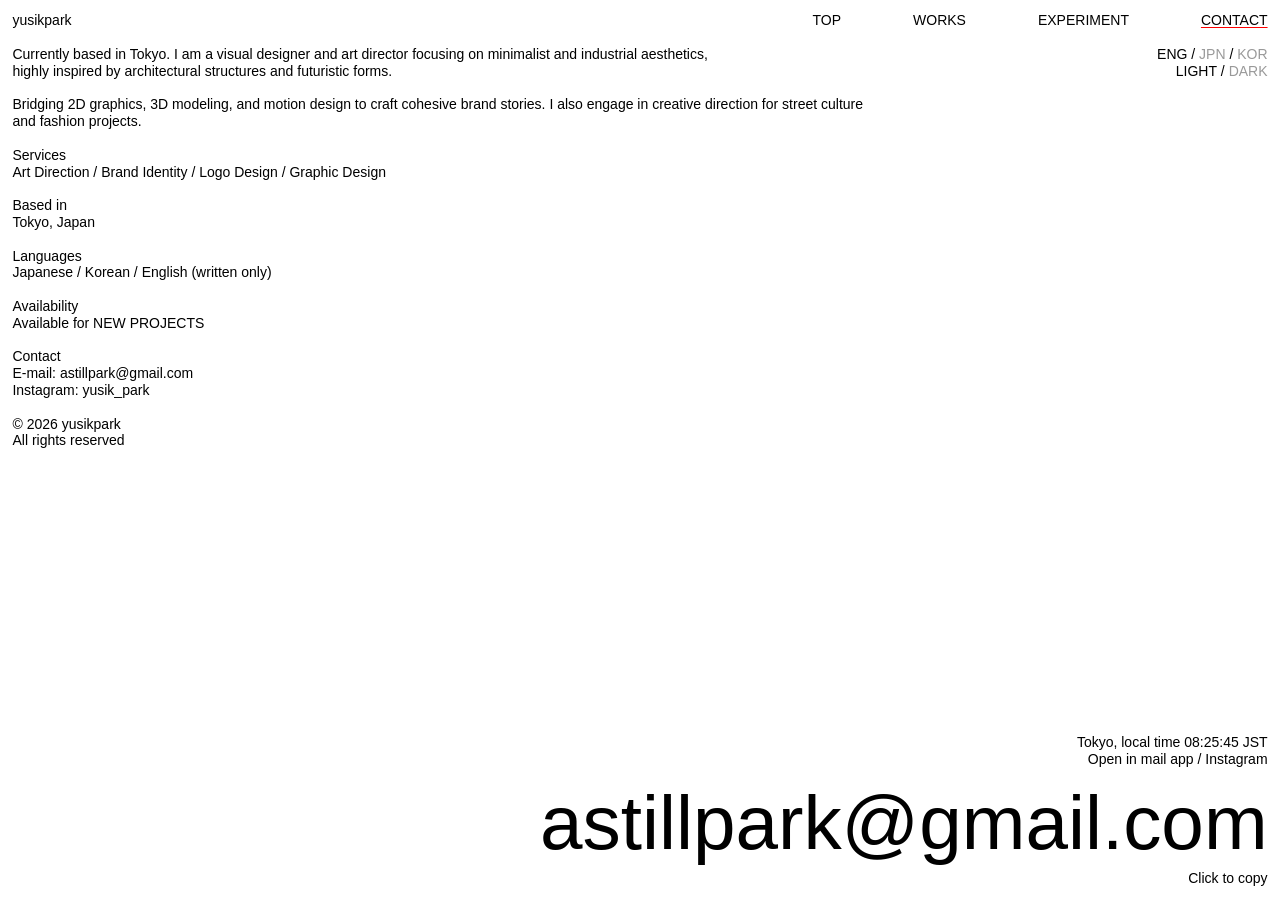
==== contact.html @ 855d3b0f "ポートフォリオ初回公開" ====
<!DOCTYPE html>
<html lang="en">
<head>
    <meta charset="UTF-8">
    <meta name="viewport" content="width=device-width, initial-scale=1.0">
<meta name="color-scheme" content="light dark">
  <title>yusikpark</title>
  <meta name="description" content="yusikpark — Visual designer and art director based in Tokyo.">
  <!-- ちらつき防止：表示前にライト/ダークと言語を反映 -->
  <script>
    (function () {
      try {
        var t = localStorage.getItem("theme") ||
          (matchMedia("(prefers-color-scheme: dark)").matches ? "dark" : "light");
        document.documentElement.dataset.theme = t;
        var l = localStorage.getItem("lang");
        if (l) document.documentElement.lang = l;
      } catch (e) {}
    })();
  </script>
  <link rel="stylesheet" href="css/style.css">
  <script src="js/i18n.js" defer></script>
  <script src="js/main.js" defer></script>
</head>
<body data-page="contact">
  <!-- 左テキスト＋右上メニューは js/main.js が全ページ共通で描画 -->
  <div id="site-chrome"></div>

    <main>
    <!-- 中身は js/main.js が言語に合わせて描画します -->
    <div class="contact" id="contact"></div>
  </main>
</body>
</html>
---- css/style.css ----
/* =========================================================
   yusikpark portfolio — base styles
   Illustrator comp: 1440 × 960 / Helvetica Neue Regular 12pt / 行送り 21.6 / トラッキング 0
   1デザインpx = 100vw / 1440 として、画面幅に比例して拡縮します
   ========================================================= */

:root {
  --u: calc(100vw / 1440);                       /* 1 design px */
  --fs: clamp(14px, calc(12 * var(--u)), 22px);  /* 12pt @1440 */
  --lh: 1.2;                                     /* 21.6 / 18 */
  --line: calc(var(--fs) * var(--lh));           /* 1行の高さ */
  --m: clamp(12px, calc(14 * var(--u)), 20px);   /* 外側の余白 */
  --nav-gap: calc(81 * var(--u));                /* メニュー間隔 */
  --col: calc(470 * var(--u));                   /* 画像カラムの開始位置 */
  --feed-top: calc(275 * var(--u));              /* 1枚目の画像の上端 */
  --feed-gap: calc(48 * var(--u));               /* 画像同士の間隔 */

  --bg: #fff;
  --fg: #000;
   --accent: #ff0000;   /* 十字線・名前の線の色（ライト） */
   --accent-blend: #00ffff;  /* 左テキスト・メニュー用。反転表示されるので赤の反対色を指定 */
  --placeholder: #ccc;

  --font-en: "Helvetica Neue", Helvetica, Arial, sans-serif;
  --font-ja: "Helvetica Neue", Helvetica, "Hiragino Sans", "Hiragino Kaku Gothic ProN", "Noto Sans JP", "Yu Gothic", Meiryo, sans-serif;
  --font-ko: "Helvetica Neue", Helvetica, "Apple SD Gothic Neo", "Noto Sans KR", "Malgun Gothic", sans-serif;
}

/* 和文・ハングルは行送り1.2だと詰まりすぎるので少し広げる */
html:lang(ja), html:lang(ko) { --lh: 1.5; }

/* ダークモード：背景を反転するだけ（文字は下の difference で自動反転） */
html[data-theme="dark"] {
  --bg: #000;
  --fg: #fff;
  --accent: #3dffb4;   /* ダーク：赤を反転した水色 */
  --accent-blend: var(--accent);
  --placeholder: #444;
}

/* ---------- reset ---------- */
*, *::before, *::after { box-sizing: border-box; }
html {
  background: var(--bg);
  scroll-snap-type: none;   /* スワイプで1枚ずつ止まる（LP的） */
  -webkit-text-size-adjust: 100%;
}
body {
  margin: 0;
  background: var(--bg);
  font-family: var(--font-en);
  font-size: var(--fs);
  line-height: var(--lh);
  font-weight: 400;
  letter-spacing: 0;
  -webkit-font-smoothing: antialiased;
  -moz-osx-font-smoothing: grayscale;
}
html:lang(ja) body { font-family: var(--font-ja); }
html:lang(ko) body { font-family: var(--font-ko); word-break: keep-all; }
html:lang(ja) .statement { word-break: auto-phrase; } /* 文節で改行（Chrome） */

p, dl, dd, ul { margin: 0; padding: 0; }
ul { list-style: none; }
a { color: inherit; text-decoration: none; }
button {
  font: inherit; color: inherit; letter-spacing: inherit;
  background: none; border: 0; padding: 0; margin: 0;
  cursor: pointer;
}
img { display: block; }

/* ---------- 共通の固定レイヤー（左テキスト＋右上メニュー） ----------
   画像の上に重なっても読めるよう、白文字＋difference で
   「白地では黒・黒地では白・画像上では反転色」に自動で切り替わる */
.site-info,
.site-header {
  position: fixed;
  z-index: 10;
  color: #fff;
  mix-blend-mode: difference;
  pointer-events: none;            /* 文字の下の画像もクリックできるように */
}
.site-info a,
.site-header a,
.site-header button { pointer-events: auto; }

.site-info {
  top: var(--m);
  left: var(--m);
}
.block + .block { margin-top: var(--line); }   /* ブロック間＝空行1つ */
.statement { max-width: calc(960 * var(--u)); }

.site-header {
  top: var(--m);
  right: var(--m);
  text-align: right;
}
.site-nav {
  display: flex;
  justify-content: flex-end;
  gap: var(--nav-gap);
}
.site-nav a[aria-current="page"] {
  text-decoration: underline;
  text-underline-offset: 0.15em;
  text-decoration-thickness: 1px;
  text-decoration-color: var(--accent-blend);
}
.toggles { margin-top: var(--line); }   /* 左のステートメント1行目と揃える */

/* 切替ボタン：選択中だけ濃く、他は薄く */
.toggle button[aria-pressed="false"] { opacity: 0.4; }

/* hover：リンクにカーソルを当てると赤（ダークでは水色/ミント）に */
@media (hover: hover) {
  .site-info a:hover,
  .site-nav a:hover,
  .toggle button:hover { color: var(--accent-blend); }
  .toggle button[aria-pressed="false"]:hover { opacity: 1; }
  .contact-meta a:hover,
  .work-card a:hover .work-caption { color: var(--accent); }
}

/* ---------- 画像フィード ---------- */
.works-feed {
  display: grid;
  gap: var(--feed-gap);
  margin-left: var(--col);
  padding: var(--feed-top) var(--m) 50vh 0;
}
.work {
  scroll-snap-align: start;
  scroll-margin-top: var(--feed-top);   /* 何枚目でも1枚目と同じ位置に止まる */
}
.work a { display: block; }
.work img {
  max-width: 100%;
  width: auto;
  height: auto;
  /* 縦長画像が画面からはみ出さないように */
  max-height: calc(100svh - var(--feed-top) - var(--m));
}

/* 画像未設定のときの仮ボックス（コンプの×印） */
.work.is-placeholder a {
  width: 100%;
  aspect-ratio: 16 / 9;
  border: 1px solid var(--placeholder);
  background:
    linear-gradient(to top right, transparent calc(50% - 0.5px), var(--placeholder) calc(50% - 0.5px), var(--placeholder) calc(50% + 0.5px), transparent calc(50% + 0.5px)),
    linear-gradient(to bottom right, transparent calc(50% - 0.5px), var(--placeholder) calc(50% - 0.5px), var(--placeholder) calc(50% + 0.5px), transparent calc(50% + 0.5px));
}

/* ---------- 作品のサムネイル・仮ボックス（共通） ---------- */
.work-thumb {
  width: 100%;
  aspect-ratio: 16 / 9;
  overflow: hidden;
}
.work-thumb img {
  width: 100%;
  height: 100%;
  object-fit: cover;          /* 16:9 に切り抜いて表示 */
}
.work-thumb.is-placeholder {
  border: 1px solid var(--placeholder);
  background:
    linear-gradient(to top right, transparent calc(50% - 0.5px), var(--placeholder) calc(50% - 0.5px), var(--placeholder) calc(50% + 0.5px), transparent calc(50% + 0.5px)),
    linear-gradient(to bottom right, transparent calc(50% - 0.5px), var(--placeholder) calc(50% - 0.5px), var(--placeholder) calc(50% + 0.5px), transparent calc(50% + 0.5px));
}

/* キャプション：左に作品名、右にカテゴリー */
.work-caption {
  display: flex;
  justify-content: space-between;
  gap: 1em;
  margin-top: calc(6 * var(--u));
  font-size: max(12px, calc(var(--fs) * 0.67));   /* ← 本文の約2/3 */
  line-height: 1.3;
  color: var(--fg);
}

/* ---------- WORKS 一覧（2列グリッド） ---------- */
.works-grid {
  display: grid;
  grid-template-columns: repeat(2, 1fr);
  column-gap: calc(97 * var(--u));     /* ← 列の間隔 */
  row-gap: calc(36 * var(--u));        /* ← 行の間隔 */
  margin-left: calc(516 * var(--u));   /* ← 左端の位置 */
  padding: calc(301 * var(--u)) calc(59 * var(--u)) calc(120 * var(--u)) 0;
}
.work-card a { display: block; }

/* ---------- 作品詳細：左下の固定キャプション ---------- */
.work-info {
  position: fixed;
  left: var(--m);
  bottom: var(--m);
  z-index: 5;
  width: calc(420 * var(--u));     /* ← キャプションの幅 */
  color: var(--fg);
}
/* スマホ：固定をやめ、画像の上に置く */
@media (max-width: 767px) {
  .work-info {
    position: static;
    width: auto;
    padding: calc(var(--line) * 2) var(--m) 0;
  }
  .work-info + .works-feed { padding-top: var(--line); }
}

/* 下層ページの仮コンテンツ */
.page-body {
  margin-left: var(--col);
  padding: var(--feed-top) var(--m) var(--m) 0;
}

/* ---------- 十字線カーソル ---------- */
.cursor-line {
  position: fixed;
  top: 0;
  left: 0;
  z-index: 20;
  background: var(--accent);          /* ← 線の色 */
  pointer-events: none;         /* クリックの邪魔をしない */
  opacity: 0;
  transition: opacity 0.2s;
}
.cursor-x { width: 100vw; height: 0.5px; }   /* ← 横線の太さ */
.cursor-y { width: 0.5px; height: 100vh; }   /* ← 縦線の太さ */
.has-cursor .cursor-line { opacity: 1; }

/* ---------- TOP：大きな名前 ---------- */
.hero-name {
  position: fixed;
  right: calc(0 * var(--u));            /* ← 右端の位置 */
  bottom: calc(15 * var(--u));          /* ← 下端の位置（小さくすると下に沈む） */
  z-index: 1;
  margin: 0;
  font-family: var(--font-en);
  font-weight: 500;                     /* ← Medium。イラレのウェイトに合わせて */
  font-size: calc(242 * var(--u));      /* ← 大きさ（1440px幅で242px） */
  line-height: 1;
  letter-spacing: 0;                    /* ← イラレのトラッキング値 ÷ 1000 (em) */
  font-kerning: normal;
  color: var(--fg);
  white-space: nowrap;
}

/* カーソルが当たった1文字だけ、塗り → 線（十字線と同じ色・太さ） */
.hero-name .char:hover {
  color: transparent;
  -webkit-text-stroke: 1px var(--accent);
}

/* 日本語・韓国語の名前：大きさは英語と同じ。横幅は main.js で英語に合わせて伸ばす（平体） */
html:lang(ja) .hero-name { font-family: var(--font-ja); }
html:lang(ko) .hero-name { font-family: var(--font-ko); }
.hero-inner {
  display: inline-block;
  transform-origin: right bottom;   /* 右下を基準に伸ばす */
}
.hero-probe {                       /* 英語の横幅を測るための見えない文字 */
  position: absolute;
  visibility: hidden;
  font-family: var(--font-en);
}

/* ---------- CONTACT ---------- */
.contact {
  position: fixed;
  right: var(--m);
  bottom: calc(15 * var(--u));
  text-align: right;
  color: var(--fg);
}
.contact-meta { margin-bottom: var(--line); }
.contact-email {
  display: block;
  margin-left: auto;
  font-family: var(--font-en);
  font-weight: 500;
  font-size: calc(86 * var(--u));      /* ← メールアドレスの大きさ */
  line-height: 1;
  white-space: nowrap;
}
.contact-hint { margin-top: calc(10 * var(--u)); }

/* カーソルが当たった1文字だけ、塗り → 線（TOPの名前と同じ） */
.contact-email .char:hover {
  color: transparent;
  -webkit-text-stroke: 0.5px var(--accent);
}

/* スマホ：固定をやめ、左揃えで縦に流す */
@media (max-width: 767px) {
  .contact {
    position: static;
    text-align: left;
    padding: calc(var(--line) * 2) var(--m) var(--m);
  }
  .contact-email { margin-left: 0; font-size: 8.5vw; }
}


/* =========================================================
   スマホ（〜767px）
   左テキストを固定すると画面が埋まるため、
   メニューだけ上部に固定し、テキスト→画像の順に縦に流す
   ========================================================= */
@media (max-width: 767px) {
  :root {
    --fs: 14px;
    --m: 12px;
    --feed-gap: 24px;
  }
  html { scroll-snap-type: none; 
    -webkit-tap-highlight-color: transparent;   /* タップ時のグレーの四角を消す */}  /* スマホは通常スクロールの方が快適 */

  .site-header {
    left: var(--m);
    text-align: left;
  }
  .site-nav { justify-content: space-between; gap: 0; }
  .toggles {
    margin-top: 0;
    display: flex;
    justify-content: space-between;
  }

  .site-info {
    position: static;
    mix-blend-mode: normal;
    color: #000;
    padding: calc(var(--m) + var(--line) * 3) var(--m) 0;
  }
  html[data-theme="dark"] .site-info { color: #fff; }
  .site-info a:hover { color: var(--accent); }   /* スマホは反転しないので通常の色 */

  .statement br { display: none; }   /* 手動改行は狭い画面では外す */
  .statement,
  html:lang(ja) .statement,
  html:lang(ko) .statement { max-width: none; }

  .works-feed,
  .page-body {
    margin-left: 0;
    padding: calc(var(--line) * 2) var(--m) var(--m);
  }
  .work img { max-height: none; width: 100%; }

  .hero-name {
    position: static;
    padding: calc(var(--line) * 2) 0 0;
    font-size: 21vw;
    text-align: right;
    overflow: hidden;
  }
    .works-grid {
    grid-template-columns: 1fr;
    row-gap: 24px;
    margin-left: 0;
    padding: calc(var(--line) * 2) var(--m) var(--m);
  }
  .work-caption { margin-top: 6px; }
}
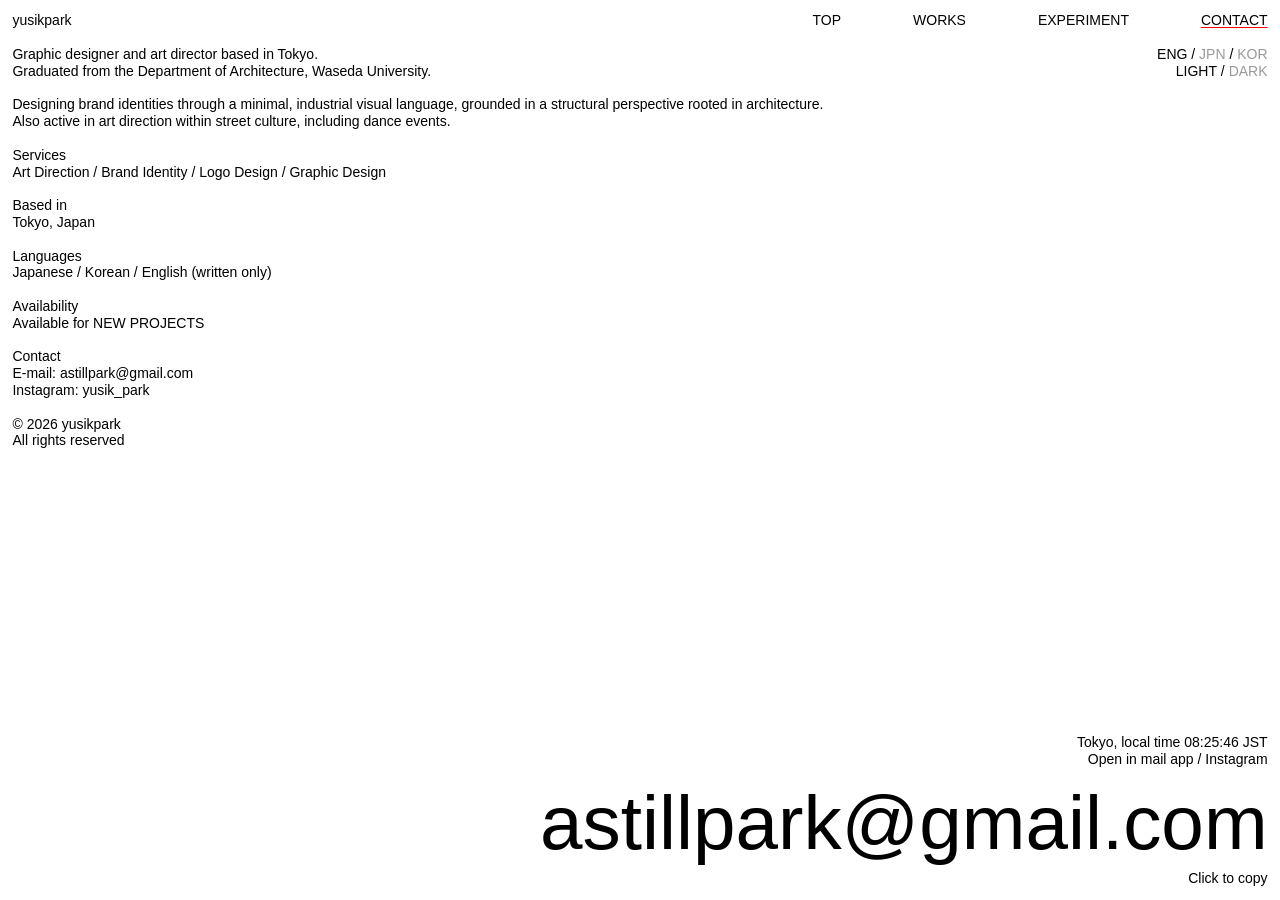
==== commit 246f4458: "261125_4更新" ====
--- a/contact.html
+++ b/contact.html
@@ -4,8 +4,13 @@
     <meta charset="UTF-8">
     <meta name="viewport" content="width=device-width, initial-scale=1.0">
 <meta name="color-scheme" content="light dark">
-  <title>yusikpark</title>
+  <title>CONTACT - yusikpark</title>
   <meta name="description" content="yusikpark — Visual designer and art director based in Tokyo.">
+   <!-- favicon -->
+  <link rel="icon" href="favicon.svg" type="image/svg+xml">
+  <link rel="icon" href="favicon-96.png" type="image/png" sizes="96x96">
+  <link rel="apple-touch-icon" href="apple-touch-icon.png">
+
   <!-- ちらつき防止：表示前にライト/ダークと言語を反映 -->
   <script>
     (function () {
--- a/css/style.css
+++ b/css/style.css
@@ -27,7 +27,7 @@
 }
 
 /* 和文・ハングルは行送り1.2だと詰まりすぎるので少し広げる */
-html:lang(ja), html:lang(ko) { --lh: 1.5; }
+html:lang(ja), html:lang(ko) { --lh: 1.3; }
 
 /* ダークモード：背景を反転するだけ（文字は下の difference で自動反転） */
 html[data-theme="dark"] {
@@ -136,11 +136,8 @@
 }
 .work a { display: block; }
 .work img {
-  max-width: 100%;
-  width: auto;
-  height: auto;
-  /* 縦長画像が画面からはみ出さないように */
-  max-height: calc(100svh - var(--feed-top) - var(--m));
+  width: 100%;    /* どの比率の画像も、16:9の画像と同じ幅に揃える */
+  height: auto;   /* 高さは元の比率のまま */
 }
 
 /* 画像未設定のときの仮ボックス（コンプの×印） */
@@ -358,6 +355,7 @@
     font-size: 21vw;
     text-align: right;
     overflow: hidden;
+    padding-bottom: 0.2em;   /* ← 追加：y や p の下側が切れないよう余白を足す */
   }
     .works-grid {
     grid-template-columns: 1fr;
@@ -367,3 +365,24 @@
   }
   .work-caption { margin-top: 6px; }
 }
+
+/* ---------- スマホ：TOP以外では左テキストを INFO ボタンで開閉 ---------- */
+.info-toggle { display: none; }   /* PCでは出さない */
+
+@media (max-width: 767px) {
+  body:not([data-page="top"]) .info-toggle { display: inline; }
+  body:not([data-page="top"]) .site-info { display: none; }
+  body:not([data-page="top"]) main { padding-top: calc(var(--m) + var(--line) * 2); }
+
+  /* 開いたとき：画面いっぱいに表示（メニューは上に残る） */
+  html.info-open body:not([data-page="top"]) .site-info {
+    display: block;
+    position: fixed;
+    inset: 0;
+    z-index: 9;
+    overflow-y: auto;
+    background: var(--bg);
+    padding: calc(var(--m) + var(--line) * 3) var(--m) var(--m);
+  }
+  html.info-open body { overflow: hidden; }   /* 開いている間は後ろをスクロールさせない */
+}
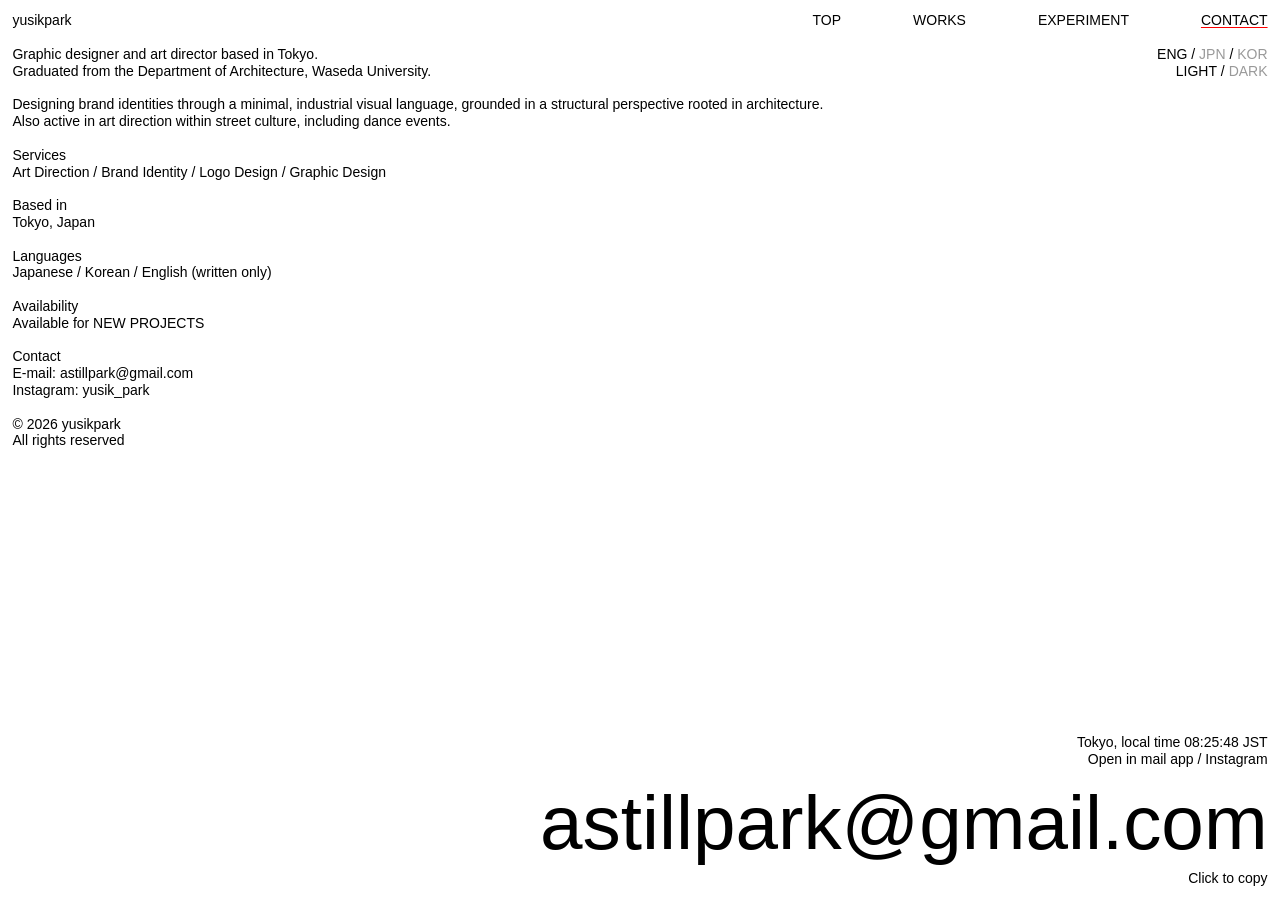
==== commit aafdf18b: "261126_1更新" ====
--- a/contact.html
+++ b/contact.html
@@ -35,5 +35,8 @@
     <!-- 中身は js/main.js が言語に合わせて描画します -->
     <div class="contact" id="contact"></div>
   </main>
+    <!-- Cloudflare Web Analytics -->
+   <script type='module' src='https://static.cloudflareinsights.com/beacon.min.js' data-cf-beacon='{"token": "ea90428f570e417a8672faa3dfea3c70"}'></script>
+   <!-- End Cloudflare Web Analytics -->
 </body>
 </html>
